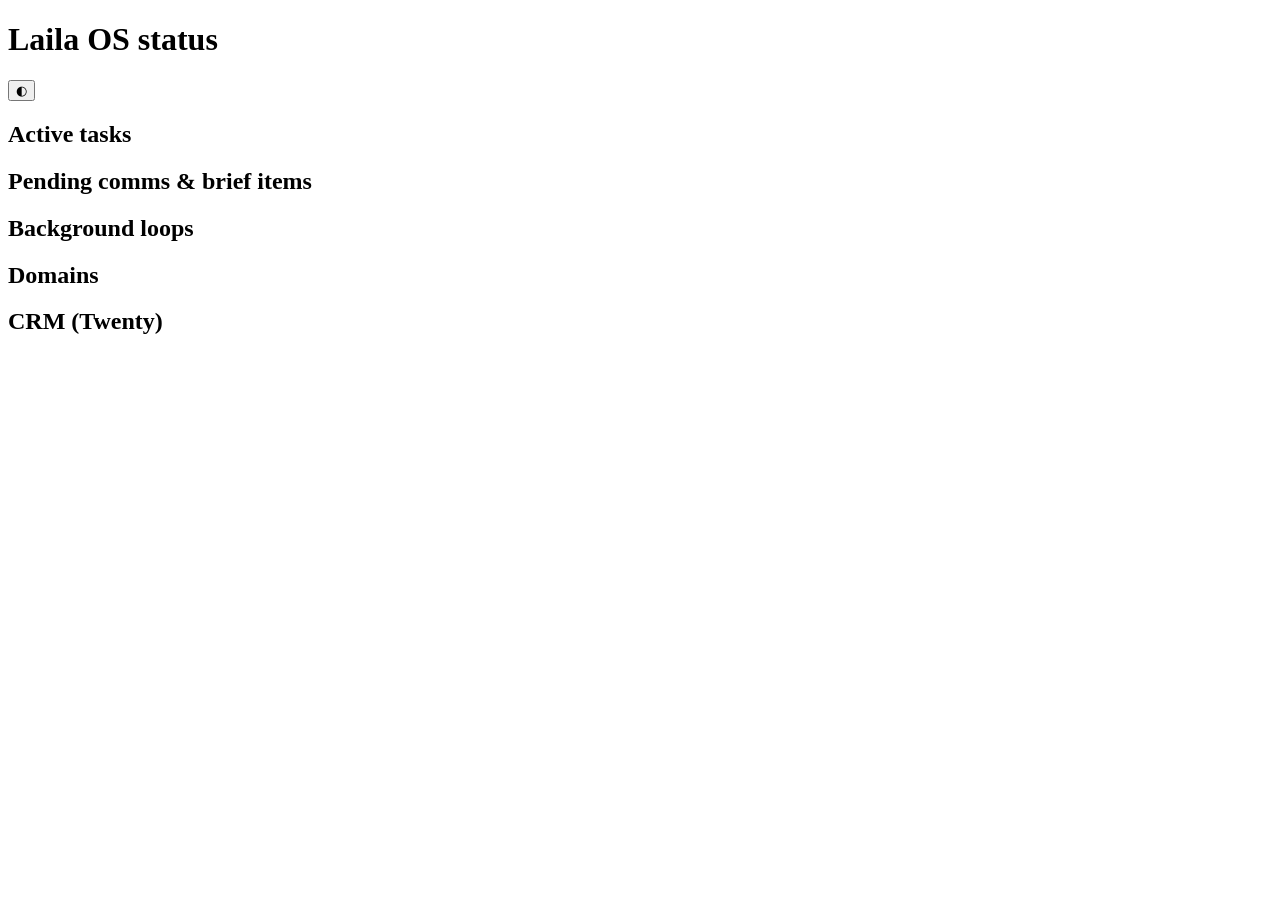
==== dashboard/public/index.html @ 2370d346 "Add Twenty CRM integration guide and zero-dependency dashboard docs/crm-twenty.md documents how a se" ====
<!doctype html>
<html lang="en">
<head>
  <meta charset="utf-8" />
  <meta name="viewport" content="width=device-width, initial-scale=1" />
  <title>Laila OS</title>
  <link rel="icon" href="data:image/svg+xml,%3Csvg xmlns='http://www.w3.org/2000/svg' viewBox='0 0 16 16'%3E%3Ccircle cx='8' cy='8' r='7' fill='%233d6ce0'/%3E%3Ctext x='8' y='11.5' font-size='9' font-family='sans-serif' fill='white' text-anchor='middle'%3EL%3C/text%3E%3C/svg%3E" />
  <link rel="stylesheet" href="/styles.css" />
</head>
<body>
  <header>
    <div class="wrap header-row">
      <h1>Laila OS <span class="sub">status</span></h1>
      <div class="header-right">
        <span id="generated" class="muted"></span>
        <button id="theme-toggle" type="button" aria-label="Toggle color theme">◐</button>
      </div>
    </div>
  </header>

  <main class="wrap">
    <section id="tiles" class="tiles" aria-label="Summary"></section>

    <section aria-labelledby="h-tasks">
      <h2 id="h-tasks">Active tasks</h2>
      <div id="tasks" class="card"></div>
    </section>

    <section aria-labelledby="h-comms">
      <h2 id="h-comms">Pending comms &amp; brief items</h2>
      <div id="comms" class="card"></div>
    </section>

    <section aria-labelledby="h-loops">
      <h2 id="h-loops">Background loops</h2>
      <div id="loops" class="card"></div>
    </section>

    <section aria-labelledby="h-domains">
      <h2 id="h-domains">Domains</h2>
      <div id="domains" class="domain-grid"></div>
    </section>

    <section aria-labelledby="h-crm">
      <h2 id="h-crm">CRM (Twenty)</h2>
      <div id="crm" class="card"></div>
    </section>
  </main>

  <script src="/app.js"></script>
</body>
</html>
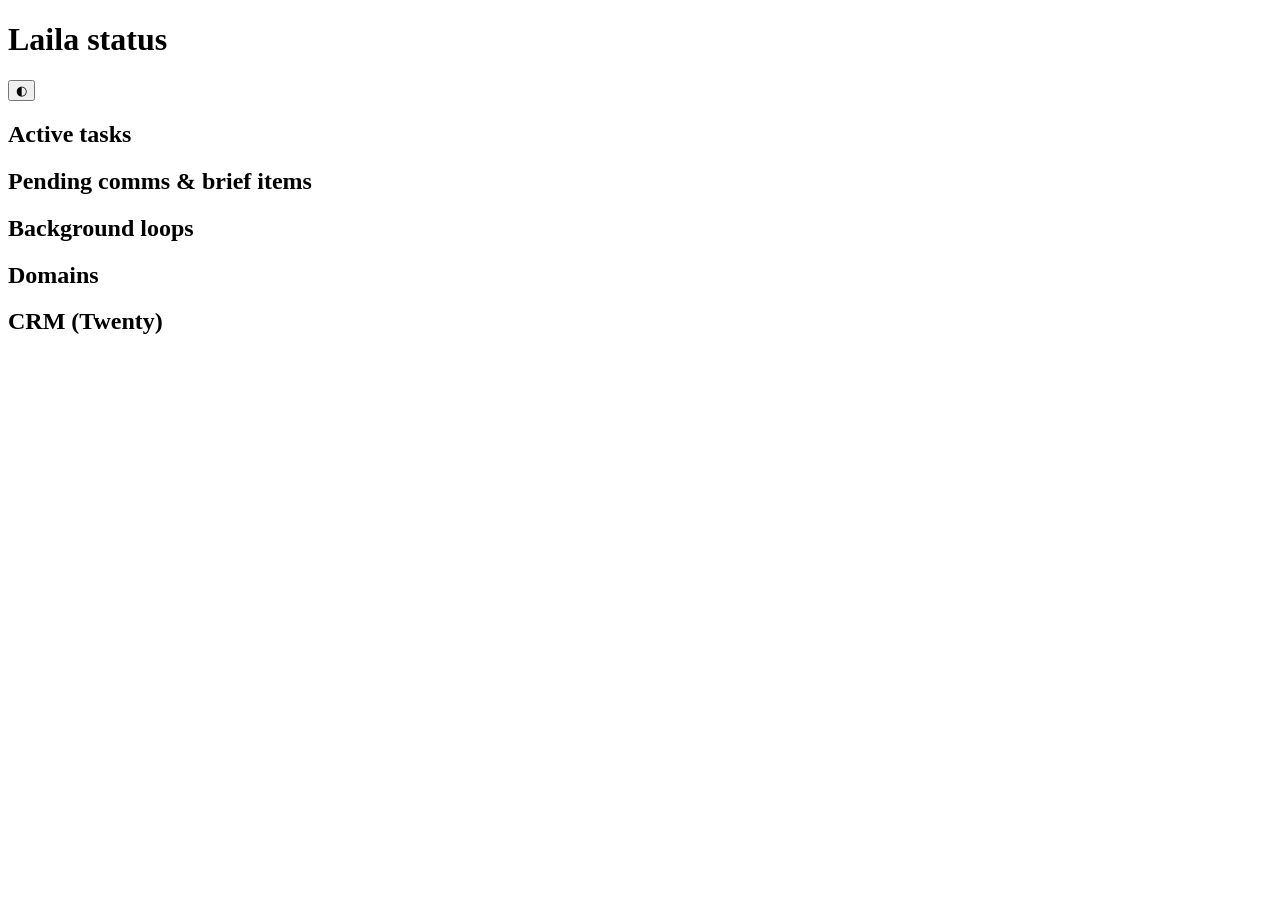
==== commit 22992114: "Rename to Laila; reposition against the agent-harness landscape Repo renamed laila-os -> laila (GitH" ====
--- a/dashboard/public/index.html
+++ b/dashboard/public/index.html
@@ -3,14 +3,14 @@
 <head>
   <meta charset="utf-8" />
   <meta name="viewport" content="width=device-width, initial-scale=1" />
-  <title>Laila OS</title>
+  <title>Laila</title>
   <link rel="icon" href="data:image/svg+xml,%3Csvg xmlns='http://www.w3.org/2000/svg' viewBox='0 0 16 16'%3E%3Ccircle cx='8' cy='8' r='7' fill='%233d6ce0'/%3E%3Ctext x='8' y='11.5' font-size='9' font-family='sans-serif' fill='white' text-anchor='middle'%3EL%3C/text%3E%3C/svg%3E" />
   <link rel="stylesheet" href="/styles.css" />
 </head>
 <body>
   <header>
     <div class="wrap header-row">
-      <h1>Laila OS <span class="sub">status</span></h1>
+      <h1>Laila <span class="sub">status</span></h1>
       <div class="header-right">
         <span id="generated" class="muted"></span>
         <button id="theme-toggle" type="button" aria-label="Toggle color theme">◐</button>
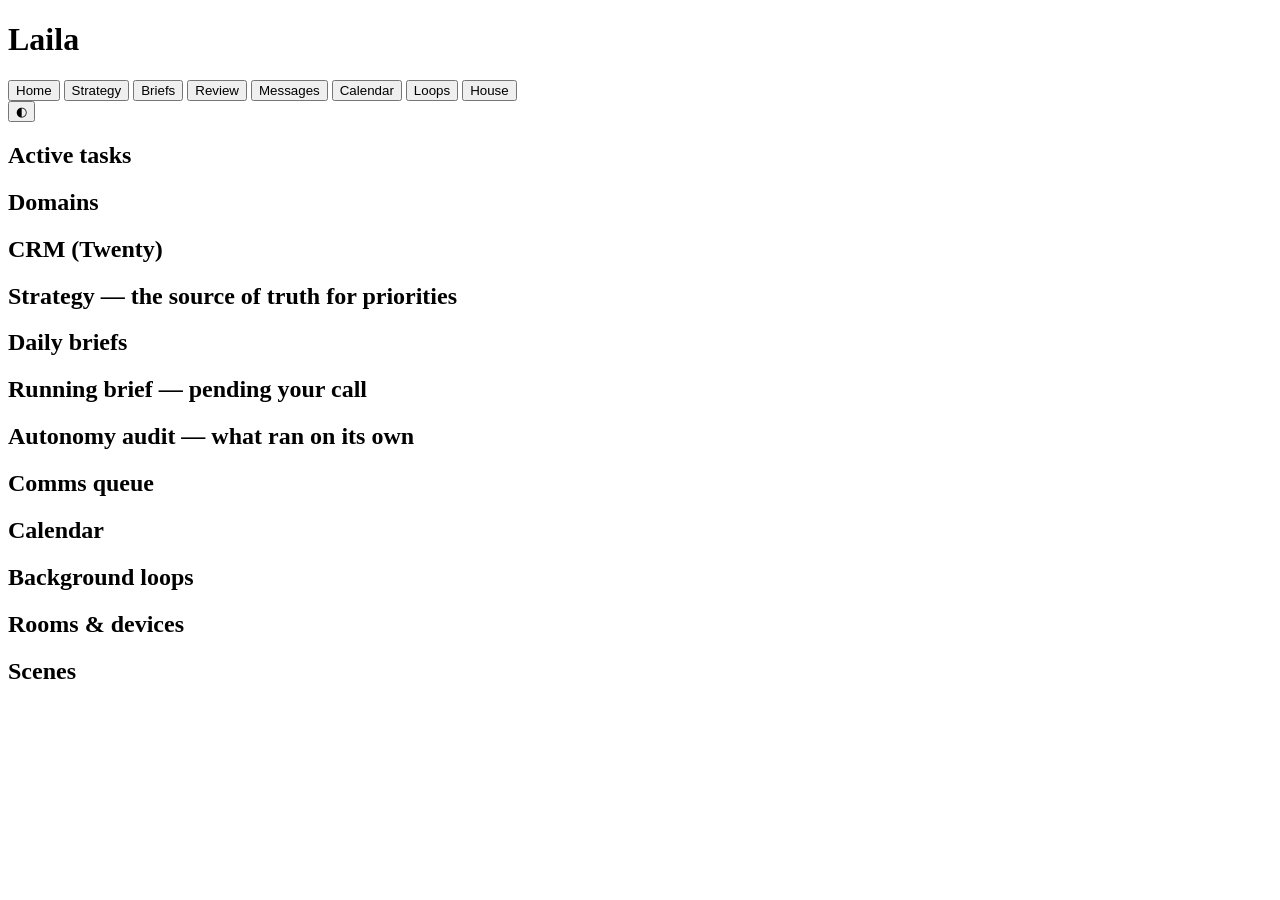
==== commit dd4ab937: "Dashboard grows to eight tabs; House manages home automation the Laila way Strategy, Briefs, Review " ====
--- a/dashboard/public/index.html
+++ b/dashboard/public/index.html
@@ -10,7 +10,17 @@
 <body>
   <header>
     <div class="wrap header-row">
-      <h1>Laila <span class="sub">status</span></h1>
+      <h1>Laila</h1>
+      <nav id="tabs" aria-label="Sections">
+        <button data-tab="home" class="active">Home</button>
+        <button data-tab="strategy">Strategy</button>
+        <button data-tab="briefs">Briefs</button>
+        <button data-tab="review">Review</button>
+        <button data-tab="messages">Messages</button>
+        <button data-tab="calendar">Calendar</button>
+        <button data-tab="loops">Loops</button>
+        <button data-tab="homeauto">House</button>
+      </nav>
       <div class="header-right">
         <span id="generated" class="muted"></span>
         <button id="theme-toggle" type="button" aria-label="Toggle color theme">◐</button>
@@ -19,32 +29,46 @@
   </header>
 
   <main class="wrap">
-    <section id="tiles" class="tiles" aria-label="Summary"></section>
+    <div id="view-home" class="view">
+      <section id="tiles" class="tiles" aria-label="Summary"></section>
+      <section><h2>Active tasks</h2><div id="tasks" class="card"></div></section>
+      <section><h2>Domains</h2><div id="domains" class="domain-grid"></div></section>
+      <section><h2>CRM (Twenty)</h2><div id="crm" class="card"></div></section>
+    </div>
 
-    <section aria-labelledby="h-tasks">
-      <h2 id="h-tasks">Active tasks</h2>
-      <div id="tasks" class="card"></div>
-    </section>
+    <div id="view-strategy" class="view hidden">
+      <section><h2>Strategy — the source of truth for priorities</h2><div id="strategy" class="card md"></div></section>
+    </div>
 
-    <section aria-labelledby="h-comms">
-      <h2 id="h-comms">Pending comms &amp; brief items</h2>
-      <div id="comms" class="card"></div>
-    </section>
+    <div id="view-briefs" class="view hidden">
+      <section>
+        <h2>Daily briefs <span id="brief-picker" class="muted"></span></h2>
+        <div id="brief" class="card md"></div>
+      </section>
+    </div>
 
-    <section aria-labelledby="h-loops">
-      <h2 id="h-loops">Background loops</h2>
-      <div id="loops" class="card"></div>
-    </section>
+    <div id="view-review" class="view hidden">
+      <section><h2>Running brief — pending your call</h2><div id="review-pending" class="card"></div></section>
+      <section><h2>Autonomy audit — what ran on its own</h2><div id="audit" class="card"></div></section>
+    </div>
 
-    <section aria-labelledby="h-domains">
-      <h2 id="h-domains">Domains</h2>
-      <div id="domains" class="domain-grid"></div>
-    </section>
+    <div id="view-messages" class="view hidden">
+      <section><h2>Comms queue</h2><div id="messages" class="card"></div></section>
+    </div>
 
-    <section aria-labelledby="h-crm">
-      <h2 id="h-crm">CRM (Twenty)</h2>
-      <div id="crm" class="card"></div>
-    </section>
+    <div id="view-calendar" class="view hidden">
+      <section><h2>Calendar <span id="cal-note" class="muted"></span></h2><div id="calendar" class="card"></div></section>
+    </div>
+
+    <div id="view-loops" class="view hidden">
+      <section><h2>Background loops</h2><div id="loops" class="card"></div></section>
+    </div>
+
+    <div id="view-homeauto" class="view hidden">
+      <section id="ha-alerts"></section>
+      <section><h2>Rooms &amp; devices <span id="ha-source" class="muted"></span></h2><div id="ha-rooms" class="domain-grid"></div></section>
+      <section><h2>Scenes</h2><div id="ha-scenes" class="card"></div></section>
+    </div>
   </main>
 
   <script src="/app.js"></script>
